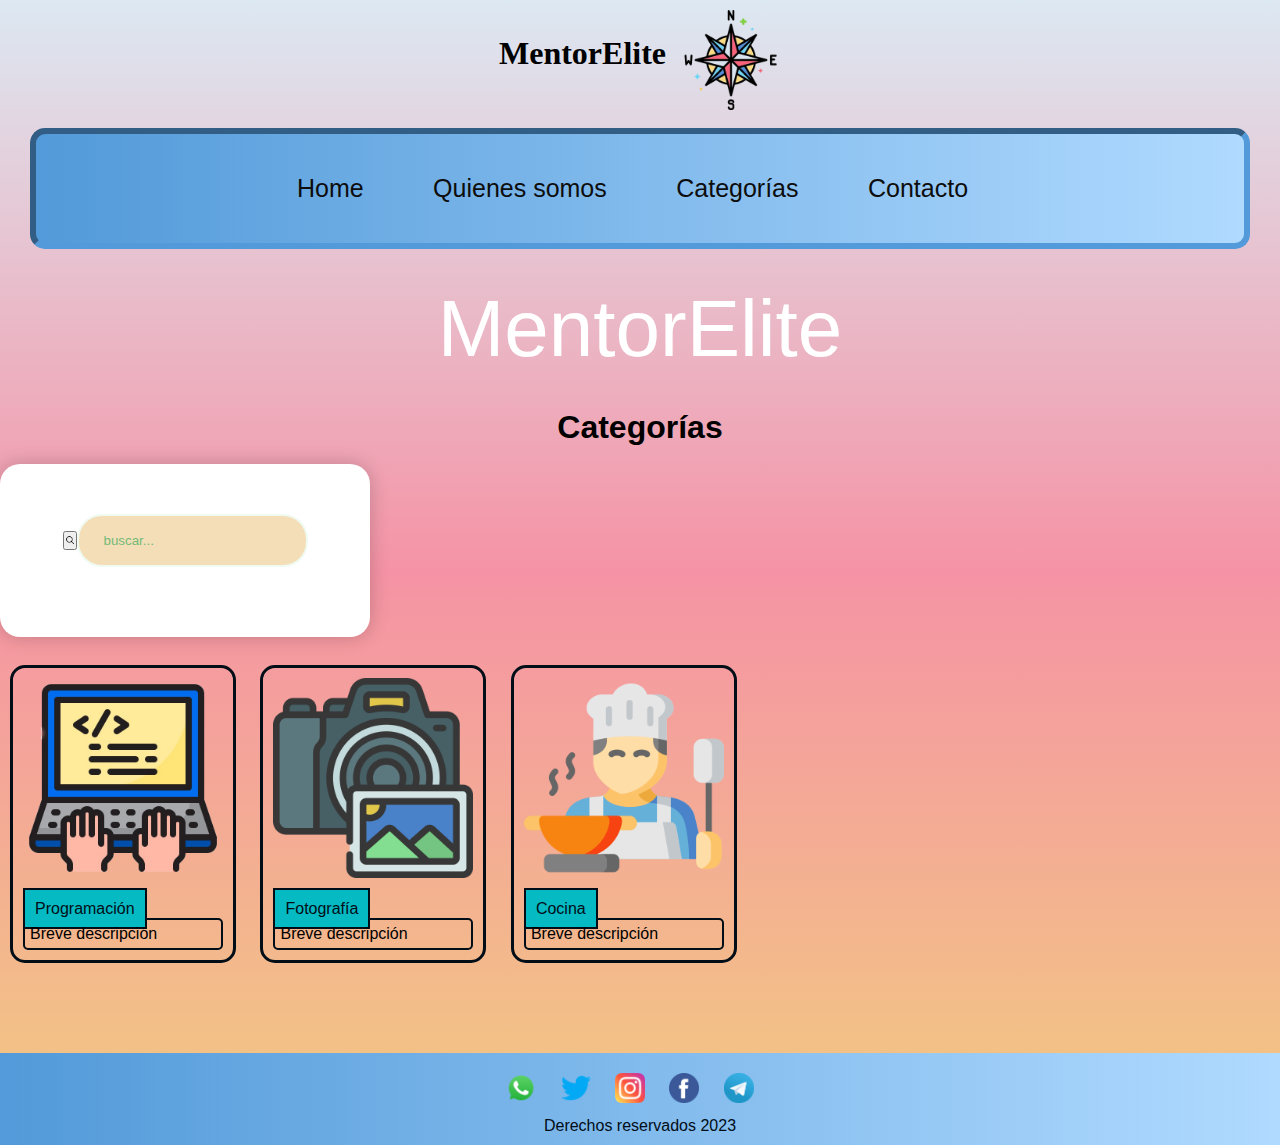
==== categorias.html @ 61065b30 "Hice cambios en los html,css y agregue JS" ====
<!DOCTYPE html>
<html>
<head>
		<meta charset="UTF-8">
		<meta name="viewport" content="width=device-width, initial-scale=1.0">
		<title>MentorElite</title>
		<link href="https://cdn.jsdelivr.net/npm/bootstrap@5.3.2/dist/css/bootstrap.min.css" rel="stylesheet" integrity="sha384-T3c6CoIi6uLrA9TneNEoa7RxnatzjcDSCmG1MXxSR1GAsXEV/Dwwykc2MPK8M2HN" crossorigin="anonymous">
		<link rel="shortcut icon" href="favicom/brujula.ico" type="image/x-icon">
		<link rel="stylesheet" href="./css/style.css">
</head>
</head>
<body>
 <header>
	<div class="logo">
		<h1 class="Nombrepagina"> MentorElite </h1>
		<img src="./Imagenes/brujula.png" alt="Logo">
	  </div>
        <br>
        <nav class="nav">
            <a class="navlink" href="./index.html">Home</a>
            <a class="navlink" href="./programacion.html">Quienes somos</a>
            <a class="navlink" href="./categorias.html">Categorías</a>
            <a class="navlink" href="./contacto.html">Contacto</a>
        </nav>
    </header>

	<section class="intro"> 
		<section class="words">
		  <span>MentorElite</span>     
		</section>
	  </section> 
	  	
<h1 align="center">Categorías</h1>
<br>
<form align="center" method="get">
	<button type="submit"><img src="./Imagenes/lupa.png" alt="buscar" height="10"></button><input type="text" name="barra" placeholder="buscar..."> 
</form>
<br>
<main class="categorias">
	<div class="categ">
		<img class='imgcat' src="./Imagenes/programacion.png" alt="perfil1" height="80">
		<br><br>
		<a href="programacion.html" class="tcat">Programación</a>
		<p class="desc">Breve descripción</p>
	</div>
	<div class="categ">
		<img class='imgcat' src="Imagenes/fotografo.png" alt="perfil2" height="80">
		<br><br>
		<a href="fotografia.html" class="tcat">Fotografía</a>
		<p class="desc">Breve descripción</p>
	</div>
	<div class="categ">
		<img class='imgcat' src="Imagenes/cocina.png" alt="perfil3" height="80">
		<br><br>
		<a href="cocina.html" class="tcat">Cocina</a>
		<p class="desc">Breve descripción</p>
	</div>
</main>
<footer>
	<a class="icono" href="whatsapp.com"><img src="./Imagenes/whatsapp.png"></a>
	<a class="icono" href="twitter.com"><img src="./Imagenes/gorjeo.png"></a>
	<a class="icono" href="twitter.com"><img src="./Imagenes/instagram.png"></a>
	<a class="icono" href="twitter.com"><img src="./Imagenes/facebook.png"></a>
	<a class="icono" href="twitter.com"><img src="./Imagenes/telegram.png"></a>
	<p>Derechos reservados 2023</p>
</footer>
	<script src="https://cdn.jsdelivr.net/npm/bootstrap@5.3.2/dist/js/bootstrap.bundle.min.js" integrity="sha384-C6RzsynM9kWDrMNeT87bh95OGNyZPhcTNXj1NW7RuBCsyN/o0jlpcV8Qyq46cDfL" crossorigin="anonymous"></script>  
</body>
</html>
---- css/style.css ----
*{
    margin: 0;
    padding: 0;
    box-sizing: border-box;
}

/* INDEX */

body{   
    background: linear-gradient(#DCE8F2,#f593a5, #F2CA80);
    font-family: Arial, Helvetica, sans-serif;
}  

.Nombrepagina {
    display: flex;
    padding-top: 25px;
    padding-right: 15px;
    font-family: 'Times New Roman', Times, serif;
    font-weight: bolder;
}

.logo{
    display: flex;
    padding-top: 10px;
    flex-wrap: wrap;
    justify-content: center;
}

header div img{
    width: 100px;
    height: 100px;
}

header nav{
    justify-content: center;
    text-align: center;
    background: linear-gradient(to right, #529AD9, #b0daff);
    color: #0D0D0D;
    margin-left: 30px;
    margin-right: 30px;
    margin-top: 0px;
    margin-bottom: 0px;
    padding: 40px;
    border-radius: 15px;
    border: 6px inset #529AD9;
}

.navlink{
    justify-content: center;
    text-align: center;
    font-family: Verdana, Geneva, Tahoma, sans-serif;
    font-size: 25px;
    color: #0D0D0D;
    text-decoration: none;
    padding-left: 25px;
    padding-right: 40px;
}

#carouselAutoplaying{
    padding-top: 30px;
}

.carousel-control-prev-icon{
    background-color: rgb(76, 140, 224);
}

.carousel-control-next-icon{
    background-color: rgb(76, 140, 224);
}

.principal{
    margin: 0;
    padding: 20px 0 0;
}

.container-all{
    width: 100%;
    max-width: 1200px;
    margin: auto;
    display: flex;
    gap: 50px;
    padding: 50px 0 10px;
}

.title{
    font-family: Cambria, Cochin, Georgia, Times, 'Times New Roman', serif;
    text-align: center;
    font-weight: bolder;
    margin: 0;
    padding: 10px 0;
}

.plogo{
    display: flex;
    width: 30%;
    margin: 0;
    padding: 10px 0;
}

.imglogo{
    display: flex;
    width: 100%;
    height: 100%;
    margin: auto;
}

.pexpinf{
    display: flex;
    flex-direction: column;
    width: 70%;
    margin: 0;
    padding: 10px 0;
    
}

.pexp{
    margin: auto;
    padding: 10px 0;
}

.explicacion1{
    font-family:'Times New Roman', Times, serif;
    font-size: 50px;
    text-align: center;
    font-weight: bolder;
    margin: auto;
    padding: 20px 0;
}

.explicacion2{
    font-family:Verdana, Geneva, Tahoma, sans-serif;
    font-size: 25px;
    text-align: justify;
    margin: auto;
}

.pinf{
    display: flex;
    width: 150px;
    justify-content: center;
    background-color: #F2637E;
    border: 2px solid;
    border-color: #0D0D0D;
    border-radius: 40px;
    text-decoration: none;
    font-size: 25px;
    margin: auto;
    padding: 15px;
}

.masinfo{
    text-decoration: none; 
    color: #0D0D0D;
}

.pextra{
    display: flex;
    margin: auto;
    padding: 0 75px;
}

.contenedor{
    margin: auto;
    padding: 0 50px;
}

.titulo{
    font-family:'Times New Roman', Times, serif;
    font-size: 50px;
    text-align: center;
    font-weight: bolder;
    margin: auto;
    padding-top: 50px;
}

.caso{
    width: 90%;
    max-width: 1200px;
    margin: auto;
    display: flex;
    gap: 10px;
    padding: 50px 0;
}

.comentarioca1{
    display: flex;
    width: 80%;
    text-align: center;
    border: 3px solid;
    border-color: #F2637E;
    border-radius: 20px;
    background-color: #fdccd5;
    box-shadow:0 0 25px #F2637E;
    transform: translateY(10vh);
    transition: transform 2s;
    visibility: hidden;
    position: relative;
}

.comentarioca1.visible{
    transform: translateY(0);
    visibility: visible;
}

.comentarioca2{
    display: flex;
    width: 80%;
    text-align: center;
    border: 3px solid;
    border-color: #F2637E;
    border-radius: 20px;
    background-color: #fdccd5;
    box-shadow:0 0 25px #F2637E;
    transform: translateY(10vh);
    transition: transform 2s;
    visibility: hidden;
    position: relative;
}

.comentarioca2.visible{
    transform: translateY(0);
    visibility: visible;
}

.comentarioco1{
    display: flex;
    width: 80%;
    text-align: center;
    border: 3px solid;
    border-color: #529AD9;
    border-radius: 20px;
    background-color: #b0daff;
    box-shadow:0 0 25px #529AD9;
    transform: translateY(10vh);
    transition: transform 2s;
    visibility: hidden;
    position: relative;
}

.comentarioco1.visible{
    transform: translateY(0);
    visibility: visible;
}

.comentarioco2{
    display: flex;
    width: 80%;
    text-align: center;
    border: 3px solid;
    border-color: #529AD9;
    border-radius: 20px;
    background-color: #b0daff;
    box-shadow:0 0 25px #529AD9;
    transform: translateY(10vh);
    transition: transform 2s;
    visibility: hidden;
    position: relative;
}

.comentarioco2.visible{
    transform: translateY(0);
    visibility: visible;
}

.texto{
    display: flex;
    margin: auto;
    padding: 20px 5px;
    font-weight: bolder;
    font-style: italic;
    font-size: 20px;
}

.datos{
    width: 20%;
    display: flex;
    flex-direction: column;
    margin: auto;
}

.pichica{
    width: 120px;
    height: 120px;
    border: 3px solid;
    border-color: #F2637E;
    border-radius: 50px;
    margin: auto;
}

.pichico{
    width: 120px;
    height: 120px;
    border: 3px solid;
    border-color: #529AD9;
    border-radius: 50px;
    margin: auto;
}

.foto{
    display: flex;
    width: 100px;
    height: 110px;
    margin: auto;
}

.nombres{
    font-weight: bolder;
    text-align: center;
    margin: auto;
    padding: 10px 0;
}

.nombrecompleto{
    display: flex;
    margin: auto;
    font-size: 20px;
}

/* FIN INDEX */

img.imgcat{
    height: 200px;
}

div.categ{
    display: flex; 
    flex-direction: row;
    flex-wrap: nowrap;
    display: inline-block;
    justify-content: center;
    padding: 10px;
    margin: 10px; 
    border: 3px solid #ccc;
    border-color: rgb(1, 13, 23);
    border-radius: 15px;
  }
  
  img.ct{ /*añadí propiedades a la clase ct de img*/
    height: 200px;
    display: flex;
    margin: 0 auto;
    padding-bottom: 3px;
  }

  a.tcat{
    background-color: rgb(5, 186, 194);
    color: rgb(1, 13, 23);
    padding: 10px;
    border: 2px solid #ccc;
    border-color: rgb(1, 13, 23);
    text-decoration: none;
  }
  
  p.desc{
    border: 2px solid #ccc;
    border-radius: 5px;
    border-color: rgb(1, 13, 23);
    padding: 5px;
  }

/*PERFILES*/ 
div.pizq p{
    border: 1px solid #ccc;
    border-radius: 8px;
    border-color: black;
    width: 400px;
    display: flex;
    justify-content: center;
    text-align: center;
}

div.pder p{
    width: 400px;
    border: 2px solid;
    border-color: black;
    display: flex;
    flex-direction: row;
    flex-wrap: nowrap;
    /*display: inline-block;*/
    justify-content: center;
    text-align: center;
}

div.pder h2{
    background-color: rgb(160, 186, 255);
    border: 2px solid;
    text-align: center;
}

div.pizq, div.pder{
    padding: 10px;
}

main.perfiles{
    display: flex;
    justify-content: center;
    align-items: center;
    padding-top: 40px;
}

img.fpf{ /*este es para que la img quede centrada dentro de su caja*/
    display: flex;
    margin: 0 auto;
    padding-bottom: 6px;
}

div.conectate{
    display: flex;
    border: 2px solid;
}

div.conectate p{
    border: none;
    text-decoration: none; /*le puse none pero igual sigue apareciendo un subrayado no se pq*/
    color: black;
    height: 20px;
}

/*main iconos y footer*/
main{
    padding-bottom: 80px;
  }

.icono{
    padding-right: 10px;
    width: 30;
}

 

.intro{
    display: flex;
    flex-direction: row;  
    justify-content:center;
    width: 100%;
}
  
.words{
    color:white;
    font-size: 0;
    line-height: 2;
    font-family: 'Gill Sans', 'Gill Sans MT', Calibri, 'Trebuchet MS', sans-serif;
}

.words span{
    font-size: 5rem;
    display: inline-block;
    animation: move 4s ease-in-out infinite;
}

/* QUIENES SOMOS */
 .explicacion{
    margin: auto;
    padding: 40px 0;
    text-align: justify;
    font-family:Verdana, Geneva, Tahoma, sans-serif;
    font-size: 20px;
 }

/* FIN DE QUIENES SOMOS */

/* CONTACTO */

.text-container {
    width: 90%;
    margin:0 auto;
    padding: 60px 0;
    max-width: 1200px;
    min-height: 100vh;
    display: flex;
    align-items: center;
    justify-content: space-evenly;
    gap: 3.5em;
    flex-wrap: wrap;
  }
  
  .texto-formulario {
    font-family: Verdana, Geneva, Tahoma, sans-serif;
    margin: 0 auto;
    flex-grow: 1;
    max-width: 600px;    
    text-align: justify;
    line-height: 2;
    padding: 50px 55px;
    background-color: white;
    box-shadow:0 0 20px rgba( 0,0,0,0.2);
    border-radius: 20px;
    width: 370px;

  }

.tg{
    font-family: 'Times New Roman', Times, serif;
    margin: auto;
    text-align: center;
    font-weight: bolder;
    font-size: 30px;
    margin: 0;
}
.contenedor-mapa{
    display: flex;    
    flex-direction: column;
}
.mapa{
    font-family: 'Times New Roman', Times, serif;
    margin: auto;
    text-align: center;
    font-weight: bolder;
    font-size: 30px;   
    margin-top: 20px;   
    box-shadow:0 0 20px rgba( 0,0,0,0.2);
    border-radius: 20px;
}  
section iframe{
    width:300px;
    height:200px;
    padding: 20px 20px;
    margin-left: px;
}

form{
    padding: 50px 55px;
    padding: 50px 55px;
    background-color: white;
    box-shadow:0 0 20px rgba( 0,0,0,0.2);
    border-radius: 20px;
    text-align: center;
    width: 370px;
    font-family: 'Times New Roman', Times, serif;
}
form p{
    font-family: 'Times New Roman', Times, serif;
    margin: auto;
    text-align: center;
    font-weight: bolder;
    font-size: 30px;
    margin: 0;   
}
.grupo-input{
    display: flex;
    flex-direction: column;
    text-align: center;
}

 form h2{
    font-size: 25px;
    font-family: Verdana, Geneva, Tahoma, sans-serif;
    font-weight: bolder;
 }

label{
    font-size: 15px;
    font-weight: 600;
    margin-bottom: 5px;
}

input, textarea{
    padding: 17px 25px;
    border-radius:25px ;
    margin-bottom: 20px;
    background-color: #f3deb8;
    border: 2px solid #F0FAF1;
    color: #101a11;
    outline: none;
}
 input::placeholder, textarea::placeholder{
    color: #74bb77;
 }
.btn-form{
    font-size: 16px;
    color: #FFFF;
    border: 0;
    border-radius: 25px;
    background-color: #51D94C;
    text-align: center;
    cursor: pointer;
}
.btn-form:hover {
    background-color: #8dbc8b;
}

/* FIN CONTACTO */


footer{
    /*background-color: rgb(51, 165, 255);*/
    background: linear-gradient(to right, #529AD9, #b0daff);
    color: rgb(1, 13, 23);
    width: 100%;
    text-align: center;
    position: static;
    padding-top: 10px;
    padding-bottom: 10px;
    margin: 0;
    border: 0;
}

footer img{
    padding-top: 10px;
    padding-right: 10px;
    padding-bottom: 10px;
    width: 40px;
}

@keyframes move {
    0% {
      transform: translate(-30%,0);
    }
    50% {
      text-shadow: 0 25px 50px black;
    }
    100% {
      transform: translate(30%, 0);
    }
  }
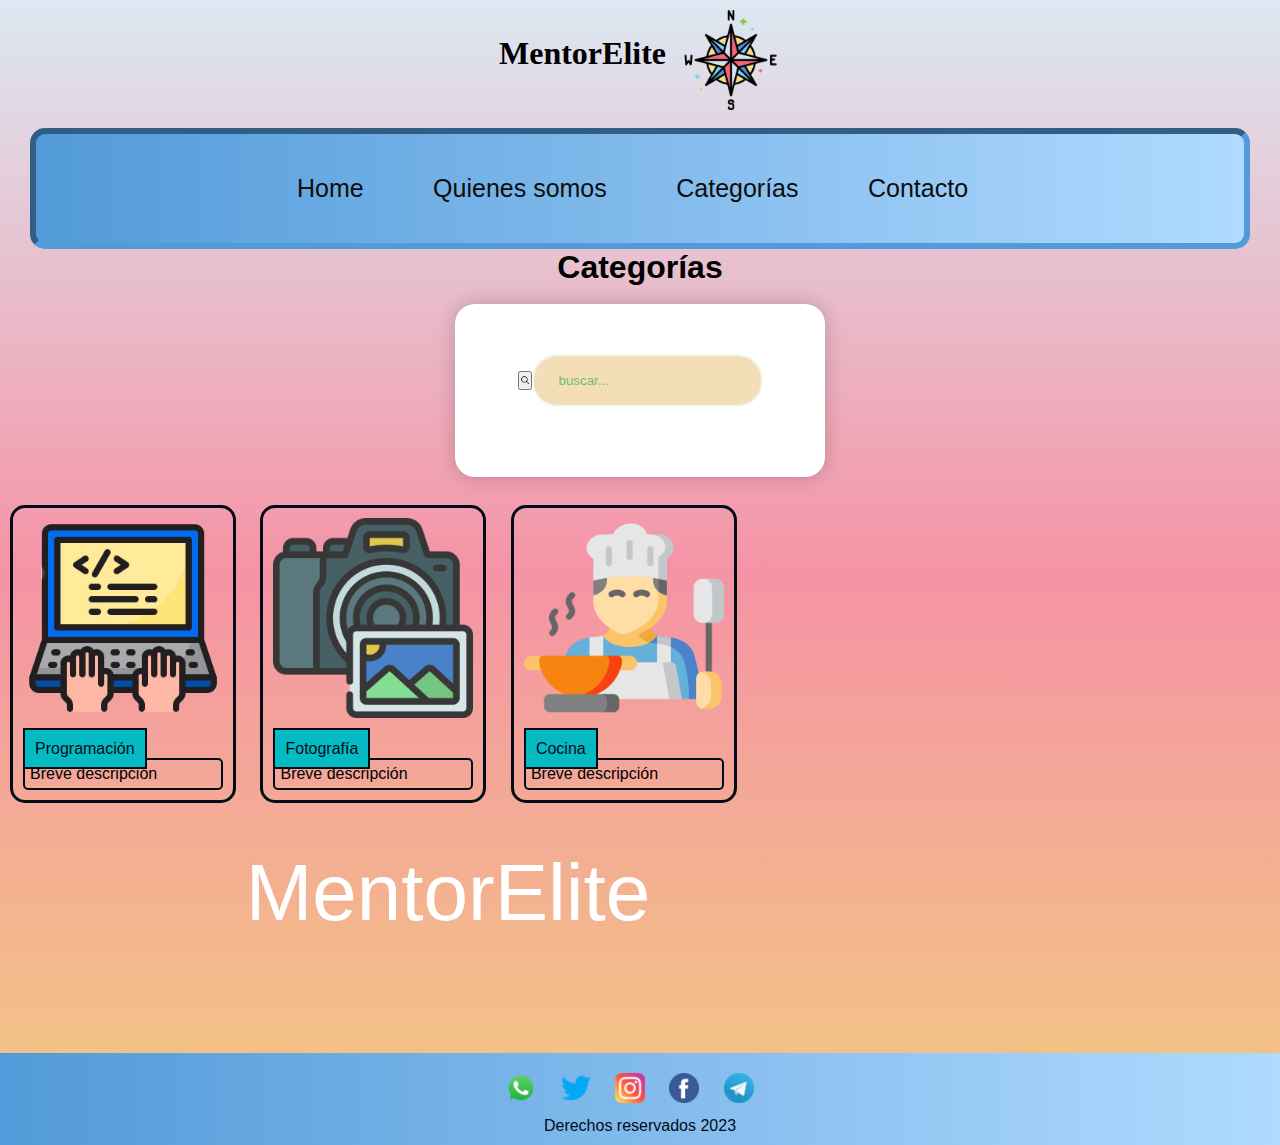
==== commit eff39c6f: "cambios en categorias, quienes somos y css" ====
--- a/categorias.html
+++ b/categorias.html
@@ -1,4 +1,3 @@
-
 <!DOCTYPE html>
 <html>
 <head>
@@ -25,17 +24,14 @@
         </nav>
     </header>
 
-	<section class="intro"> 
-		<section class="words">
-		  <span>MentorElite</span>     
-		</section>
-	  </section> 
-	  	
+		  	
 <h1 align="center">Categorías</h1>
 <br>
-<form align="center" method="get">
-	<button type="submit"><img src="./Imagenes/lupa.png" alt="buscar" height="10"></button><input type="text" name="barra" placeholder="buscar..."> 
-</form>
+<div class="buscador">
+	<form align="center" method="get">
+		<button type="submit"><img src="./Imagenes/lupa.png" alt="buscar" height="10"></button><input type="text" name="barra" placeholder="buscar..."> 
+	</form>
+</div>
 <br>
 <main class="categorias">
 	<div class="categ">
@@ -56,6 +52,11 @@
 		<a href="cocina.html" class="tcat">Cocina</a>
 		<p class="desc">Breve descripción</p>
 	</div>
+	<section class="intro"> 
+		<section class="words">
+		  <span>MentorElite</span>     
+		</section>
+	  </section>
 </main>
 <footer>
 	<a class="icono" href="whatsapp.com"><img src="./Imagenes/whatsapp.png"></a>
@@ -63,7 +64,7 @@
 	<a class="icono" href="twitter.com"><img src="./Imagenes/instagram.png"></a>
 	<a class="icono" href="twitter.com"><img src="./Imagenes/facebook.png"></a>
 	<a class="icono" href="twitter.com"><img src="./Imagenes/telegram.png"></a>
-	<p>Derechos reservados 2023</p>
+	<p> Derechos reservados 2023 </p>
 </footer>
 	<script src="https://cdn.jsdelivr.net/npm/bootstrap@5.3.2/dist/js/bootstrap.bundle.min.js" integrity="sha384-C6RzsynM9kWDrMNeT87bh95OGNyZPhcTNXj1NW7RuBCsyN/o0jlpcV8Qyq46cDfL" crossorigin="anonymous"></script>  
 </body>
--- a/css/style.css
+++ b/css/style.css
@@ -44,7 +44,7 @@
     border-radius: 15px;
     border: 6px inset #529AD9;
 }
-
+  
 .navlink{
     justify-content: center;
     text-align: center;
@@ -68,18 +68,17 @@
     background-color: rgb(76, 140, 224);
 }
 
-.principal{
-    margin: 0;
-    padding: 20px 0 0;
-}
 
 .container-all{
     width: 100%;
-    max-width: 1200px;
-    margin: auto;
-    display: flex;
-    gap: 50px;
-    padding: 50px 0 10px;
+    gap: 10px;
+    padding: 30px 0 0;
+    display: flex; 
+    flex-direction: row;
+    align-items: center;
+    justify-content: center;
+    flex-wrap: wrap; 
+    
 }
 
 .title{
@@ -90,18 +89,12 @@
     padding: 10px 0;
 }
 
-.plogo{
-    display: flex;
-    width: 30%;
-    margin: 0;
-    padding: 10px 0;
-}
-
-.imglogo{
-    display: flex;
-    width: 100%;
-    height: 100%;
-    margin: auto;
+
+.imglogo{    
+    width:250px;
+    height:250px;
+    margin: auto;
+    
 }
 
 .pexpinf{
@@ -110,7 +103,7 @@
     width: 70%;
     margin: 0;
     padding: 10px 0;
-    
+       
 }
 
 .pexp{
@@ -129,9 +122,10 @@
 
 .explicacion2{
     font-family:Verdana, Geneva, Tahoma, sans-serif;
-    font-size: 25px;
+    font-size: 20px;
     text-align: justify;
     margin: auto;
+    padding-bottom: 10px;
 }
 
 .pinf{
@@ -145,7 +139,7 @@
     text-decoration: none;
     font-size: 25px;
     margin: auto;
-    padding: 15px;
+    padding: 10px 0;
 }
 
 .masinfo{
@@ -154,14 +148,26 @@
 }
 
 .pextra{
-    display: flex;
-    margin: auto;
-    padding: 0 75px;
-}
-
-.contenedor{
-    margin: auto;
-    padding: 0 50px;
+    width: 100%;
+    max-width: 1200px;
+    display: flex;
+    margin: auto;
+    padding: 10px 30px;
+    justify-content: center;
+    flex-wrap: wrap;
+}
+
+.contenedori{
+    margin: auto;  
+    width: 100%;
+    max-width: 1200px;    
+    display: flex;
+    padding: 10px 0 10px;
+    display: flex; 
+    flex-direction: row;
+    align-items: center;    
+    justify-content: center;
+    flex-wrap: wrap; 
 }
 
 .titulo{
@@ -170,16 +176,15 @@
     text-align: center;
     font-weight: bolder;
     margin: auto;
-    padding-top: 50px;
 }
 
 .caso{
-    width: 90%;
+    width: 100%;   
     max-width: 1200px;
-    margin: auto;
-    display: flex;
-    gap: 10px;
-    padding: 50px 0;
+    margin: 0 auto;
+    display: flex;
+    gap: 40px;
+    padding: 50px;    
 }
 
 .comentarioca1{
@@ -234,7 +239,7 @@
     transform: translateY(10vh);
     transition: transform 2s;
     visibility: hidden;
-    position: relative;
+    position: relative; 
 }
 
 .comentarioco1.visible{
@@ -278,6 +283,15 @@
     margin: auto;
 }
 
+.datos-chicos{
+    width: 20%;
+    display: flex;
+    flex-direction: column;
+    margin: auto;
+    align-items: center;
+    margin-left: -30px;
+}
+
 .pichica{
     width: 120px;
     height: 120px;
@@ -293,8 +307,9 @@
     border: 3px solid;
     border-color: #529AD9;
     border-radius: 50px;
-    margin: auto;
-}
+    margin: auto;         
+}
+
 
 .foto{
     display: flex;
@@ -314,9 +329,12 @@
     display: flex;
     margin: auto;
     font-size: 20px;
+
 }
 
 /* FIN INDEX */
+
+/* CATEGORIAS */
 
 img.imgcat{
     height: 200px;
@@ -335,7 +353,7 @@
     border-radius: 15px;
   }
   
-  img.ct{ /*añadí propiedades a la clase ct de img*/
+  img.ct{ 
     height: 200px;
     display: flex;
     margin: 0 auto;
@@ -358,7 +376,7 @@
     padding: 5px;
   }
 
-/*PERFILES*/ 
+/* CATEGORIAS - PERFILES*/ 
 div.pizq p{
     border: 1px solid #ccc;
     border-radius: 8px;
@@ -376,7 +394,6 @@
     display: flex;
     flex-direction: row;
     flex-wrap: nowrap;
-    /*display: inline-block;*/
     justify-content: center;
     text-align: center;
 }
@@ -398,7 +415,7 @@
     padding-top: 40px;
 }
 
-img.fpf{ /*este es para que la img quede centrada dentro de su caja*/
+img.fpf{ 
     display: flex;
     margin: 0 auto;
     padding-bottom: 6px;
@@ -411,9 +428,30 @@
 
 div.conectate p{
     border: none;
-    text-decoration: none; /*le puse none pero igual sigue apareciendo un subrayado no se pq*/
+    text-decoration: none; 
     color: black;
     height: 20px;
+}
+
+
+#main_categ{ 
+    display: flex;
+    justify-content: center;
+}   
+
+#main_prog{ 
+    display: flex;
+    justify-content: center;
+}   
+
+.buscador{
+    display: flex;
+    justify-content: center;
+}
+
+.volver{
+    display: flex;
+    margin-left: 90px;
 }
 
 /*main iconos y footer*/
@@ -425,14 +463,13 @@
     padding-right: 10px;
     width: 30;
 }
-
  
 
 .intro{
     display: flex;
     flex-direction: row;  
     justify-content:center;
-    width: 100%;
+    width: 70%;
 }
   
 .words{
@@ -451,11 +488,67 @@
 /* QUIENES SOMOS */
  .explicacion{
     margin: auto;
-    padding: 40px 0;
+    padding: 20px 0;
     text-align: justify;
     font-family:Verdana, Geneva, Tahoma, sans-serif;
     font-size: 20px;
  }
+
+ .contenedorq{
+    margin: auto;
+    padding: 0 50px;    
+    width: 100%;
+    max-width: 1200px;
+    margin: auto;
+    display: flex;
+    display: flex; 
+    flex-direction: row;
+    align-items: center;
+    justify-content: space-evenly;
+    flex-wrap: wrap; 
+}
+
+.casoq{
+    width: 100%;   
+    max-width: 1200px;
+    margin: 0 auto;
+    display: flex;
+    gap: 40px;
+    padding: 50px;    
+}
+
+.comentarioca{
+    display: flex;
+    width: 80%;
+    text-align: center;
+    border: 3px solid;
+    border-color: #F2637E;
+    border-radius: 20px;
+    background-color: #fdccd5;
+    box-shadow:0 0 25px #F2637E;
+}
+
+.comentarioco{
+    display: flex;
+    width: 80%;
+    text-align: center;
+    border: 3px solid;
+    border-color: #529AD9;
+    border-radius: 20px;
+    background-color: #b0daff;
+    box-shadow:0 0 25px #529AD9; 
+}
+
+.textoq{
+    display: flex;
+    margin: auto;
+    padding: 20px 5px;
+    font-weight: bolder;
+    font-style: italic;
+    font-size: 20px;
+    text-align: justify;
+}
+
 
 /* FIN DE QUIENES SOMOS */
 
@@ -583,7 +676,6 @@
 
 
 footer{
-    /*background-color: rgb(51, 165, 255);*/
     background: linear-gradient(to right, #529AD9, #b0daff);
     color: rgb(1, 13, 23);
     width: 100%;
@@ -612,4 +704,23 @@
     100% {
       transform: translate(30%, 0);
     }
+  }
+
+
+  @media (max-width: 768px) {
+    .menu-toggle {
+      display: flex;
+    }
+  
+    .navlink {
+      display: block;
+      margin: 10px 0;
+      text-decoration: none;
+      color: #fff;
+      font-size: 18px;
+    }
+  
+    .dropdown-menu.active {
+      display: flex;
+    }
   }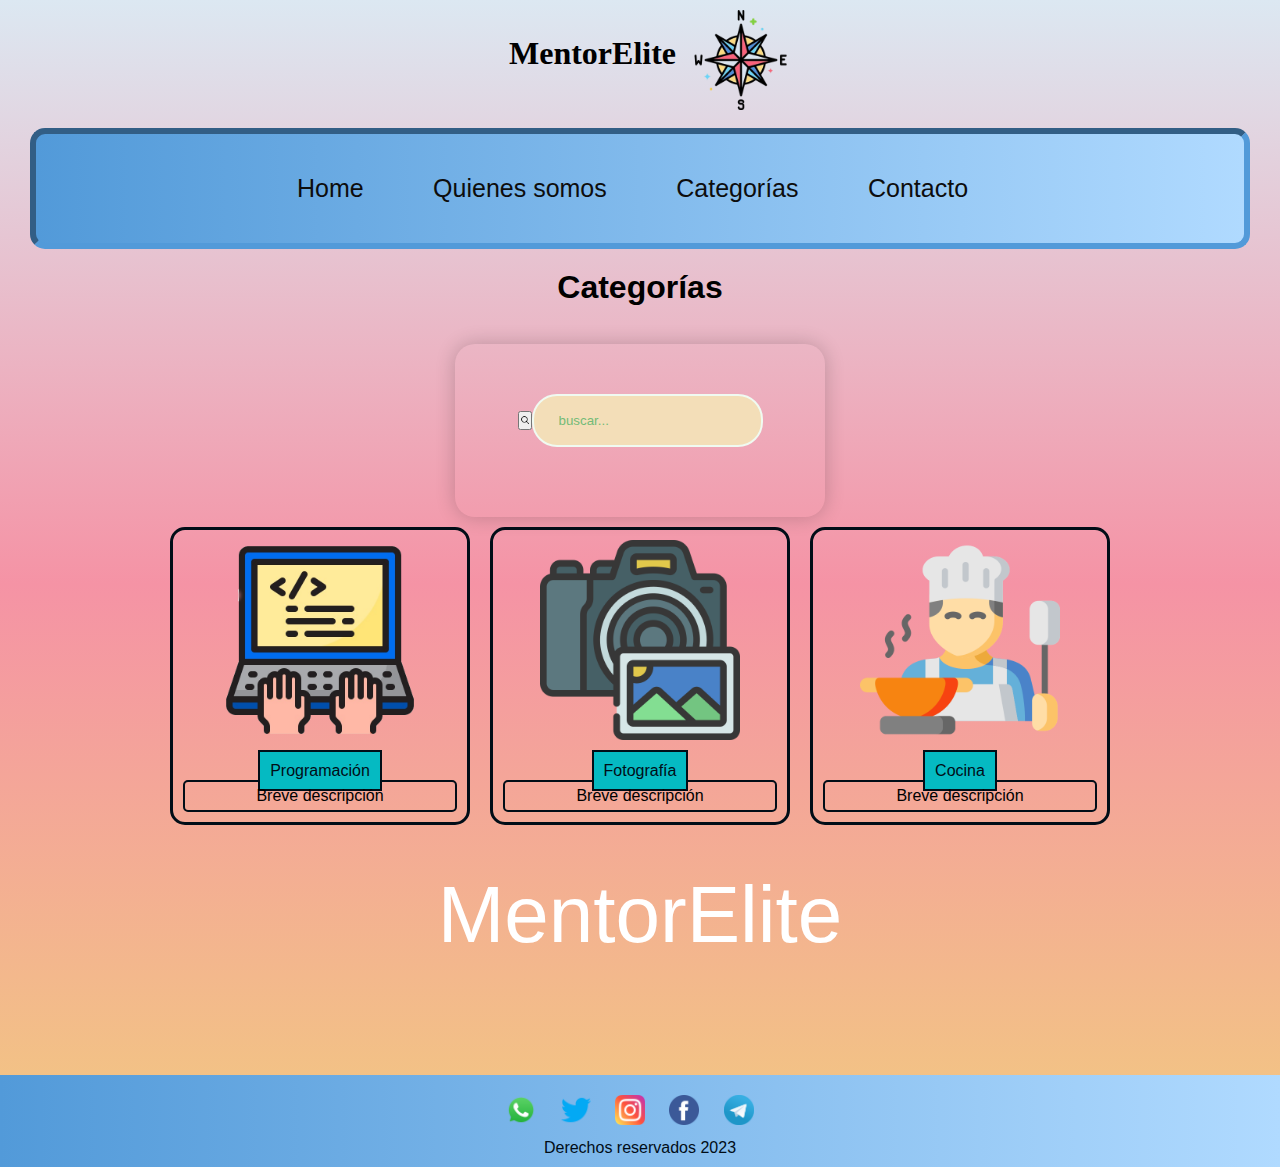
==== commit e41125f2: "Hice las ultimas modificaciones de los html" ====
--- a/categorias.html
+++ b/categorias.html
@@ -1,3 +1,4 @@
+
 <!DOCTYPE html>
 <html>
 <head>
@@ -23,17 +24,17 @@
             <a class="navlink" href="./contacto.html">Contacto</a>
         </nav>
     </header>
-
-		  	
-<h1 align="center">Categorías</h1>
+	<main>
+		<h1 >Categorías</h1>
 <br>
 <div class="buscador">
 	<form align="center" method="get">
 		<button type="submit"><img src="./Imagenes/lupa.png" alt="buscar" height="10"></button><input type="text" name="barra" placeholder="buscar..."> 
 	</form>
 </div>
-<br>
-<main class="categorias">
+
+<section class="categorias"> 
+
 	<div class="categ">
 		<img class='imgcat' src="./Imagenes/programacion.png" alt="perfil1" height="80">
 		<br><br>
@@ -57,14 +58,16 @@
 		  <span>MentorElite</span>     
 		</section>
 	  </section>
-</main>
+</section>
+	</main> 	
+
 <footer>
 	<a class="icono" href="whatsapp.com"><img src="./Imagenes/whatsapp.png"></a>
 	<a class="icono" href="twitter.com"><img src="./Imagenes/gorjeo.png"></a>
 	<a class="icono" href="twitter.com"><img src="./Imagenes/instagram.png"></a>
 	<a class="icono" href="twitter.com"><img src="./Imagenes/facebook.png"></a>
 	<a class="icono" href="twitter.com"><img src="./Imagenes/telegram.png"></a>
-	<p> Derechos reservados 2023 </p>
+	<p>Derechos reservados 2023</p>
 </footer>
 	<script src="https://cdn.jsdelivr.net/npm/bootstrap@5.3.2/dist/js/bootstrap.bundle.min.js" integrity="sha384-C6RzsynM9kWDrMNeT87bh95OGNyZPhcTNXj1NW7RuBCsyN/o0jlpcV8Qyq46cDfL" crossorigin="anonymous"></script>  
 </body>
--- a/css/style.css
+++ b/css/style.css
@@ -3,6 +3,12 @@
     padding: 0;
     box-sizing: border-box;
 }
+body, html {
+    margin: 0;
+    padding: 0;
+    overflow-x: hidden;
+}
+
 
 /* INDEX */
 
@@ -70,16 +76,19 @@
 
 
 .container-all{
+    margin: auto;
+    padding: 0 50px;    
     width: 100%;
-    gap: 10px;
-    padding: 30px 0 0;
+    max-width: 1200px;
+    margin: auto;
     display: flex; 
     flex-direction: row;
     align-items: center;
-    justify-content: center;
+    justify-content: space-evenly;
     flex-wrap: wrap; 
+}
     
-}
+  
 
 .title{
     font-family: Cambria, Cochin, Georgia, Times, 'Times New Roman', serif;
@@ -91,25 +100,12 @@
 
 
 .imglogo{    
-    width:250px;
-    height:250px;
+    width:150px;
+    height:150px;
     margin: auto;
     
 }
 
-.pexpinf{
-    display: flex;
-    flex-direction: column;
-    width: 70%;
-    margin: 0;
-    padding: 10px 0;
-       
-}
-
-.pexp{
-    margin: auto;
-    padding: 10px 0;
-}
 
 .explicacion1{
     font-family:'Times New Roman', Times, serif;
@@ -117,7 +113,7 @@
     text-align: center;
     font-weight: bolder;
     margin: auto;
-    padding: 20px 0;
+    padding: 10px 0;
 }
 
 .explicacion2{
@@ -335,7 +331,26 @@
 /* FIN INDEX */
 
 /* CATEGORIAS */
-
+.categorias{
+    display: flex;
+    flex-wrap: wrap;
+    justify-content: center;
+    align-items: center; 
+}
+.programacion {
+    display: flex;
+    flex-wrap: wrap;
+    justify-content: center;
+    align-items: center;
+  }
+  
+  .categ {
+    flex: 1;
+    max-width: 300px; 
+    text-align: center;
+    margin: 10px; 
+  }
+  
 img.imgcat{
     height: 200px;
 }
@@ -381,14 +396,15 @@
     border: 1px solid #ccc;
     border-radius: 8px;
     border-color: black;
-    width: 400px;
+    max-width: 100%;
     display: flex;
     justify-content: center;
     text-align: center;
 }
 
 div.pder p{
-    width: 400px;
+    /* width: 400px; */
+    max-width: 100%;
     border: 2px solid;
     border-color: black;
     display: flex;
@@ -406,14 +422,25 @@
 
 div.pizq, div.pder{
     padding: 10px;
-}
-
-main.perfiles{
-    display: flex;
-    justify-content: center;
+    max-width: 600px;
+
+}
+h1{
+    text-align: center;
+    padding:20px;
+}
+
+
+.perfiles {    
+    display: flex;
+    flex-direction: column;
     align-items: center;
-    padding-top: 40px;
-}
+    text-align: center;
+    padding: 20px;
+    max-width: 600px; 
+    margin: 0 auto; 
+  }
+   
 
 img.fpf{ 
     display: flex;
@@ -421,10 +448,11 @@
     padding-bottom: 6px;
 }
 
-div.conectate{
-    display: flex;
-    border: 2px solid;
-}
+.conectate {
+    display: flex;
+    align-items: center;
+    justify-content: center;
+  }
 
 div.conectate p{
     border: none;
@@ -432,7 +460,15 @@
     color: black;
     height: 20px;
 }
-
+.ana_descripcion{
+    display: flex;
+    justify-content: center;
+    text-align: center;
+    max-width: 600px; 
+    margin: 0 auto; 
+    padding: 20px;
+    border: 1px solid #ccc; 
+}
 
 #main_categ{ 
     display: flex;
@@ -447,12 +483,30 @@
 .buscador{
     display: flex;
     justify-content: center;
-}
-
-.volver{
+   
+}
+
+
+.volver {
     display: flex;
     margin-left: 90px;
-}
+  }
+  
+.boton-volver {
+    background-color: #86b8e3; 
+    color: #fff;
+    border: none;
+    padding: 10px 20px; 
+    border-radius: 5px; 
+    cursor: pointer; 
+    transition: background-color 0.3s;
+    margin-bottom: 20px; 
+  }
+  
+  .boton-volver:hover {
+    background-color: #0056b3; 
+  }
+  
 
 /*main iconos y footer*/
 main{
@@ -614,7 +668,7 @@
 form{
     padding: 50px 55px;
     padding: 50px 55px;
-    background-color: white;
+    /* background-color: white; */
     box-shadow:0 0 20px rgba( 0,0,0,0.2);
     border-radius: 20px;
     text-align: center;
@@ -723,4 +777,18 @@
     .dropdown-menu.active {
       display: flex;
     }
-  }+  }
+  @media (max-width: 768px) {
+    body {
+      margin: 0;
+      padding: 0;
+    }
+  }
+  @media (max-width: 768px) {
+    .pizq, .pder {
+        text-align: center;
+    }
+}
+
+
+  